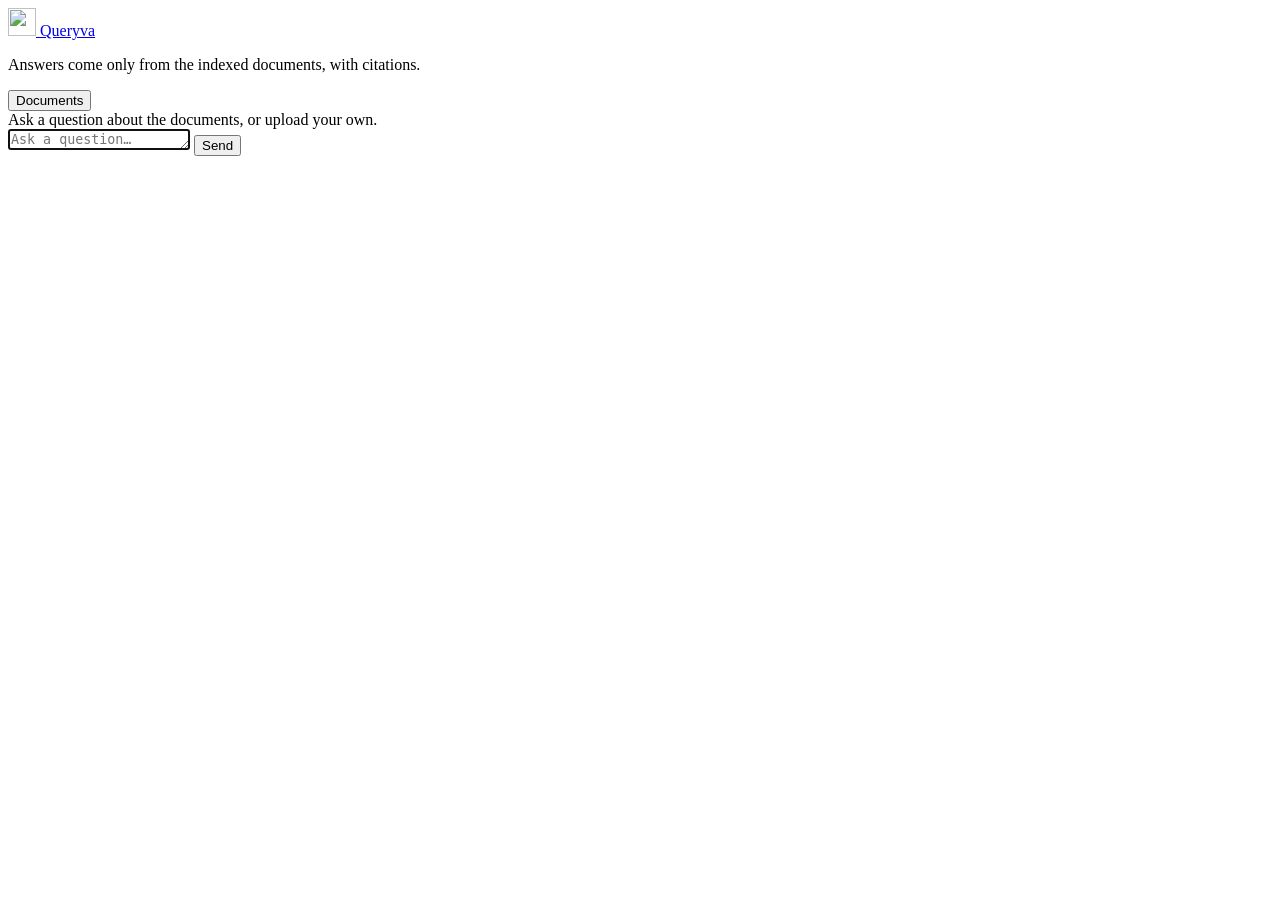
==== public/chat/index.html @ 9b909dff "Add Queryva landing page and rebrand the chat - New landing page at / based on the Queryva design: h" ====
<!doctype html>
<html lang="en">
<head>
  <meta charset="utf-8" />
  <meta name="viewport" content="width=device-width, initial-scale=1" />
  <title>Queryva · Chat</title>
  <meta name="description" content="Ask questions about your documents and get answers with citations." />
  <link rel="icon" href="/favicon.svg" type="image/svg+xml" />
  <link rel="preconnect" href="https://fonts.googleapis.com" />
  <link rel="preconnect" href="https://fonts.gstatic.com" crossorigin />
  <link href="https://fonts.googleapis.com/css2?family=Plus+Jakarta+Sans:wght@400;500;600;700;800&display=swap" rel="stylesheet" />
  <link rel="stylesheet" href="/style.css" />
</head>
<body>
  <main class="app">
    <header class="top">
      <div>
        <a class="brand" href="/" aria-label="Queryva home">
          <img src="/favicon.svg" alt="" width="28" height="28" />
          <span>Queryva</span>
        </a>
        <p class="sub">Answers come only from the indexed documents, with citations.</p>
      </div>
      <button id="docs-toggle" class="docs-toggle" type="button" aria-expanded="false" aria-controls="docs">
        Documents <span id="docs-count" class="count"></span>
      </button>
    </header>

    <section id="docs" class="docs" hidden>
      <div id="drop" class="drop">
        <input id="file" type="file" accept=".docx,.pdf,.md,.markdown,.mdx,.txt" multiple hidden />
        <button id="pick" type="button" class="pick">Upload a document</button>
        <span class="hint">or drop it here · DOCX, PDF, MD, TXT · <span id="limits">max 4 MB</span></span>
      </div>
      <p class="privacy">Uploads are private to this browser and deleted after <span id="ttl">24</span> hours.</p>
      <div id="upload-status" class="status" role="status" aria-live="polite"></div>

      <h2>Your documents</h2>
      <ul id="uploads" class="doclist"><li class="muted">None yet.</li></ul>

      <details>
        <summary>Sample documents (<span id="sample-count">0</span>)</summary>
        <ul id="samples" class="doclist"></ul>
      </details>
    </section>

    <section id="log" class="log" aria-live="polite">
      <div class="empty" id="empty">Ask a question about the documents, or upload your own.</div>
    </section>

    <form id="form" class="composer">
      <textarea id="input" rows="1" maxlength="2000" placeholder="Ask a question…" autofocus></textarea>
      <button id="send" type="submit">Send</button>
    </form>
  </main>

  <template id="msg-tpl">
    <article class="msg">
      <div class="body"></div>
      <div class="cites"></div>
      <div class="cite-detail" hidden></div>
    </article>
  </template>

  <script src="/app.js"></script>
</body>
</html>
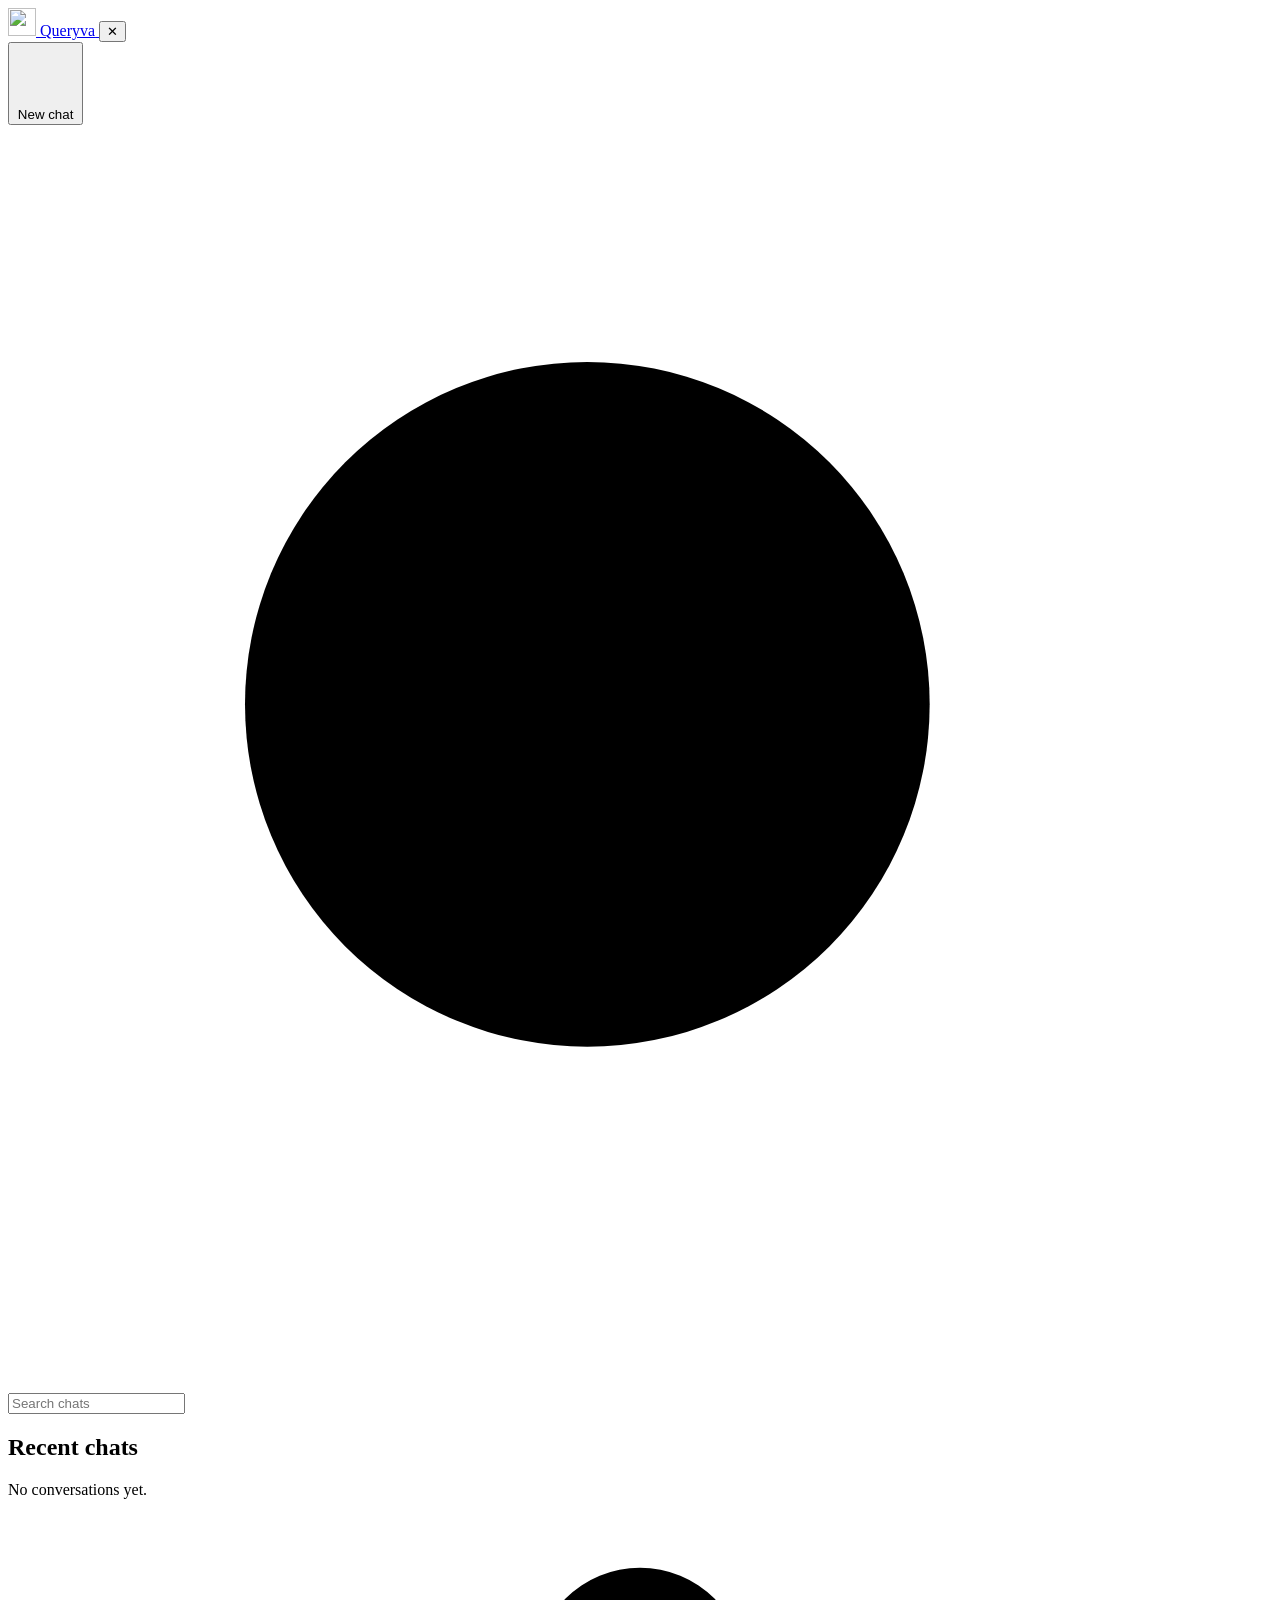
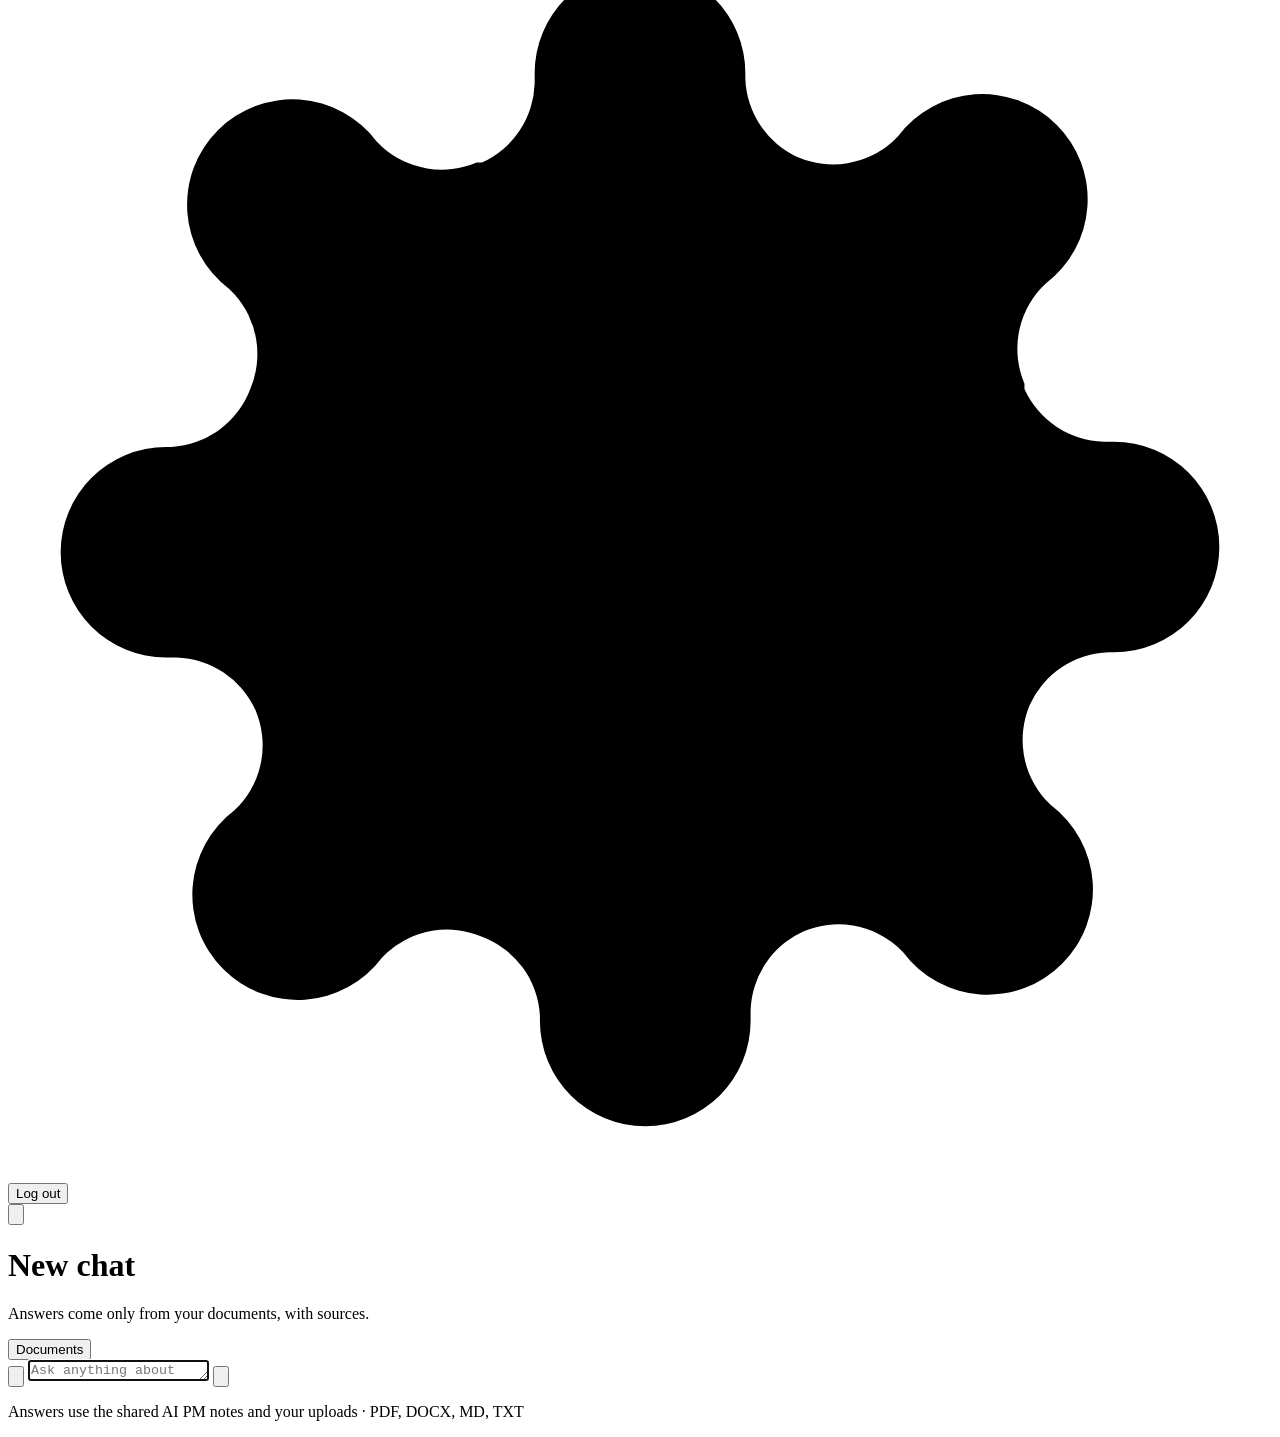
==== commit 26b2b5ea: "Add accounts, chat history, follow-ups and a redesigned chat UI Accounts (Supabase Auth) - Sign up, " ====
--- a/public/chat/index.html
+++ b/public/chat/index.html
@@ -11,57 +11,109 @@
   <link href="https://fonts.googleapis.com/css2?family=Plus+Jakarta+Sans:wght@400;500;600;700;800&display=swap" rel="stylesheet" />
   <link rel="stylesheet" href="/style.css" />
 </head>
-<body>
-  <main class="app">
-    <header class="top">
-      <div>
+<body class="is-loading">
+  <div class="shell">
+    <!-- Left: history -->
+    <aside id="sidebar" class="sidebar" aria-label="Chat history">
+      <div class="side-top">
         <a class="brand" href="/" aria-label="Queryva home">
           <img src="/favicon.svg" alt="" width="28" height="28" />
           <span>Queryva</span>
         </a>
-        <p class="sub">Answers come only from the indexed documents, with citations.</p>
+        <button id="side-close" class="icon-btn only-mobile" type="button" aria-label="Close history">✕</button>
       </div>
-      <button id="docs-toggle" class="docs-toggle" type="button" aria-expanded="false" aria-controls="docs">
-        Documents <span id="docs-count" class="count"></span>
+      <button id="new-chat" class="new-chat" type="button">
+        <svg viewBox="0 0 24 24" aria-hidden="true"><path d="M12 5v14M5 12h14"/></svg> New chat
       </button>
-    </header>
+      <label class="search">
+        <svg viewBox="0 0 24 24" aria-hidden="true"><circle cx="11" cy="11" r="6.5"/><path d="M20 20l-4.2-4.2"/></svg>
+        <input id="history-search" type="search" placeholder="Search chats" aria-label="Search chats" autocomplete="off" />
+      </label>
+      <h2 class="side-label">Recent chats</h2>
+      <nav id="history" class="history"><p class="muted side-empty">No conversations yet.</p></nav>
+      <div class="side-foot">
+        <span id="avatar" class="avatar" aria-hidden="true"></span>
+        <span id="user-email" class="user-email" title=""></span>
+        <a class="icon-link" href="/settings/" aria-label="Settings" title="Settings">
+          <svg viewBox="0 0 24 24" aria-hidden="true"><circle cx="12" cy="12" r="3"/><path d="M19.4 15a1.7 1.7 0 0 0 .3 1.8l.1.1a2 2 0 1 1-2.8 2.8l-.1-.1a1.7 1.7 0 0 0-1.8-.3 1.7 1.7 0 0 0-1 1.5V21a2 2 0 1 1-4 0v-.1a1.7 1.7 0 0 0-1.1-1.5 1.7 1.7 0 0 0-1.8.3l-.1.1a2 2 0 1 1-2.8-2.8l.1-.1a1.7 1.7 0 0 0 .3-1.8 1.7 1.7 0 0 0-1.5-1H3a2 2 0 1 1 0-4h.1a1.7 1.7 0 0 0 1.5-1.1 1.7 1.7 0 0 0-.3-1.8l-.1-.1a2 2 0 1 1 2.8-2.8l.1.1a1.7 1.7 0 0 0 1.8.3H9a1.7 1.7 0 0 0 1-1.5V3a2 2 0 1 1 4 0v.1a1.7 1.7 0 0 0 1 1.5 1.7 1.7 0 0 0 1.8-.3l.1-.1a2 2 0 1 1 2.8 2.8l-.1.1a1.7 1.7 0 0 0-.3 1.8V9a1.7 1.7 0 0 0 1.5 1H21a2 2 0 1 1 0 4h-.1a1.7 1.7 0 0 0-1.5 1z"/></svg>
+        </a>
+        <button id="logout" class="link-btn" type="button">Log out</button>
+      </div>
+    </aside>
+    <div id="scrim" class="scrim" hidden></div>
 
-    <section id="docs" class="docs" hidden>
-      <div id="drop" class="drop">
-        <input id="file" type="file" accept=".docx,.pdf,.md,.markdown,.mdx,.txt" multiple hidden />
-        <button id="pick" type="button" class="pick">Upload a document</button>
-        <span class="hint">or drop it here · DOCX, PDF, MD, TXT · <span id="limits">max 4 MB</span></span>
+    <!-- Middle: chat -->
+    <main class="app">
+      <header class="top">
+        <button id="side-open" class="icon-btn only-mobile" type="button" aria-label="Open history" aria-controls="sidebar">
+          <svg viewBox="0 0 24 24" aria-hidden="true"><path d="M4 6h16M4 12h16M4 18h16"/></svg>
+        </button>
+        <div class="top-title">
+          <h1 id="conv-title">New chat</h1>
+          <p id="scope" class="sub">Answers come only from your documents, with sources.</p>
+        </div>
+        <button id="docs-toggle" class="docs-toggle" type="button" aria-expanded="false" aria-controls="docs">
+          Documents <span id="docs-count" class="count"></span>
+        </button>
+      </header>
+
+      <section id="docs" class="docs" hidden>
+        <div id="drop" class="drop">
+          <input id="file" type="file" accept=".docx,.pdf,.md,.markdown,.mdx,.txt" multiple hidden />
+          <button id="pick" type="button" class="pick">Upload a document</button>
+          <span class="hint">or drop it here · DOCX, PDF, MD, TXT · <span id="limits">max 4 MB</span></span>
+        </div>
+        <p class="privacy">Uploads are private to your account and kept until you remove them.</p>
+        <div id="upload-status" class="status" role="status" aria-live="polite"></div>
+
+        <h2>Your documents</h2>
+        <ul id="uploads" class="doclist"><li class="muted">None yet.</li></ul>
+
+        <details>
+          <summary>Shared documents (<span id="sample-count">0</span>)</summary>
+          <ul id="samples" class="doclist"></ul>
+        </details>
+      </section>
+
+      <section id="log" class="log" aria-live="polite"></section>
+
+      <form id="form" class="composer">
+        <div class="composer-box">
+          <button id="attach" class="attach" type="button" aria-label="Upload a document" title="Upload a document">
+            <svg viewBox="0 0 24 24" aria-hidden="true"><path d="M21 11.5l-8.6 8.6a5.5 5.5 0 0 1-7.8-7.8l8.6-8.6a3.7 3.7 0 0 1 5.2 5.2l-8.6 8.6a1.8 1.8 0 0 1-2.6-2.6l7.9-7.9"/></svg>
+          </button>
+          <textarea id="input" rows="1" maxlength="2000" placeholder="Ask anything about your documents…" autofocus></textarea>
+          <button id="send" type="submit" aria-label="Send">
+            <svg viewBox="0 0 24 24" aria-hidden="true"><path d="M4 12l16-8-6 16-2.5-6.5z"/></svg>
+          </button>
+        </div>
+        <p class="composer-hint">Answers use the shared AI PM notes and your uploads · PDF, DOCX, MD, TXT</p>
+      </form>
+    </main>
+
+    <!-- Right: sources for the selected answer -->
+    <aside id="sources" class="sources" aria-label="Sources" hidden>
+      <div class="src-head">
+        <div>
+          <h2>Sources</h2>
+          <p id="src-summary" class="src-summary"></p>
+        </div>
+        <button id="src-close" class="icon-btn" type="button" aria-label="Close sources">✕</button>
       </div>
-      <p class="privacy">Uploads are private to this browser and deleted after <span id="ttl">24</span> hours.</p>
-      <div id="upload-status" class="status" role="status" aria-live="polite"></div>
-
-      <h2>Your documents</h2>
-      <ul id="uploads" class="doclist"><li class="muted">None yet.</li></ul>
-
-      <details>
-        <summary>Sample documents (<span id="sample-count">0</span>)</summary>
-        <ul id="samples" class="doclist"></ul>
-      </details>
-    </section>
-
-    <section id="log" class="log" aria-live="polite">
-      <div class="empty" id="empty">Ask a question about the documents, or upload your own.</div>
-    </section>
-
-    <form id="form" class="composer">
-      <textarea id="input" rows="1" maxlength="2000" placeholder="Ask a question…" autofocus></textarea>
-      <button id="send" type="submit">Send</button>
-    </form>
-  </main>
+      <ol id="src-list" class="src-list"></ol>
+    </aside>
+  </div>
 
   <template id="msg-tpl">
     <article class="msg">
       <div class="body"></div>
       <div class="cites"></div>
-      <div class="cite-detail" hidden></div>
     </article>
   </template>
 
+  <script src="https://cdn.jsdelivr.net/npm/@supabase/supabase-js@2/dist/umd/supabase.min.js"></script>
+  <script src="/auth.js"></script>
+  <script src="/markdown.js"></script>
   <script src="/app.js"></script>
 </body>
 </html>
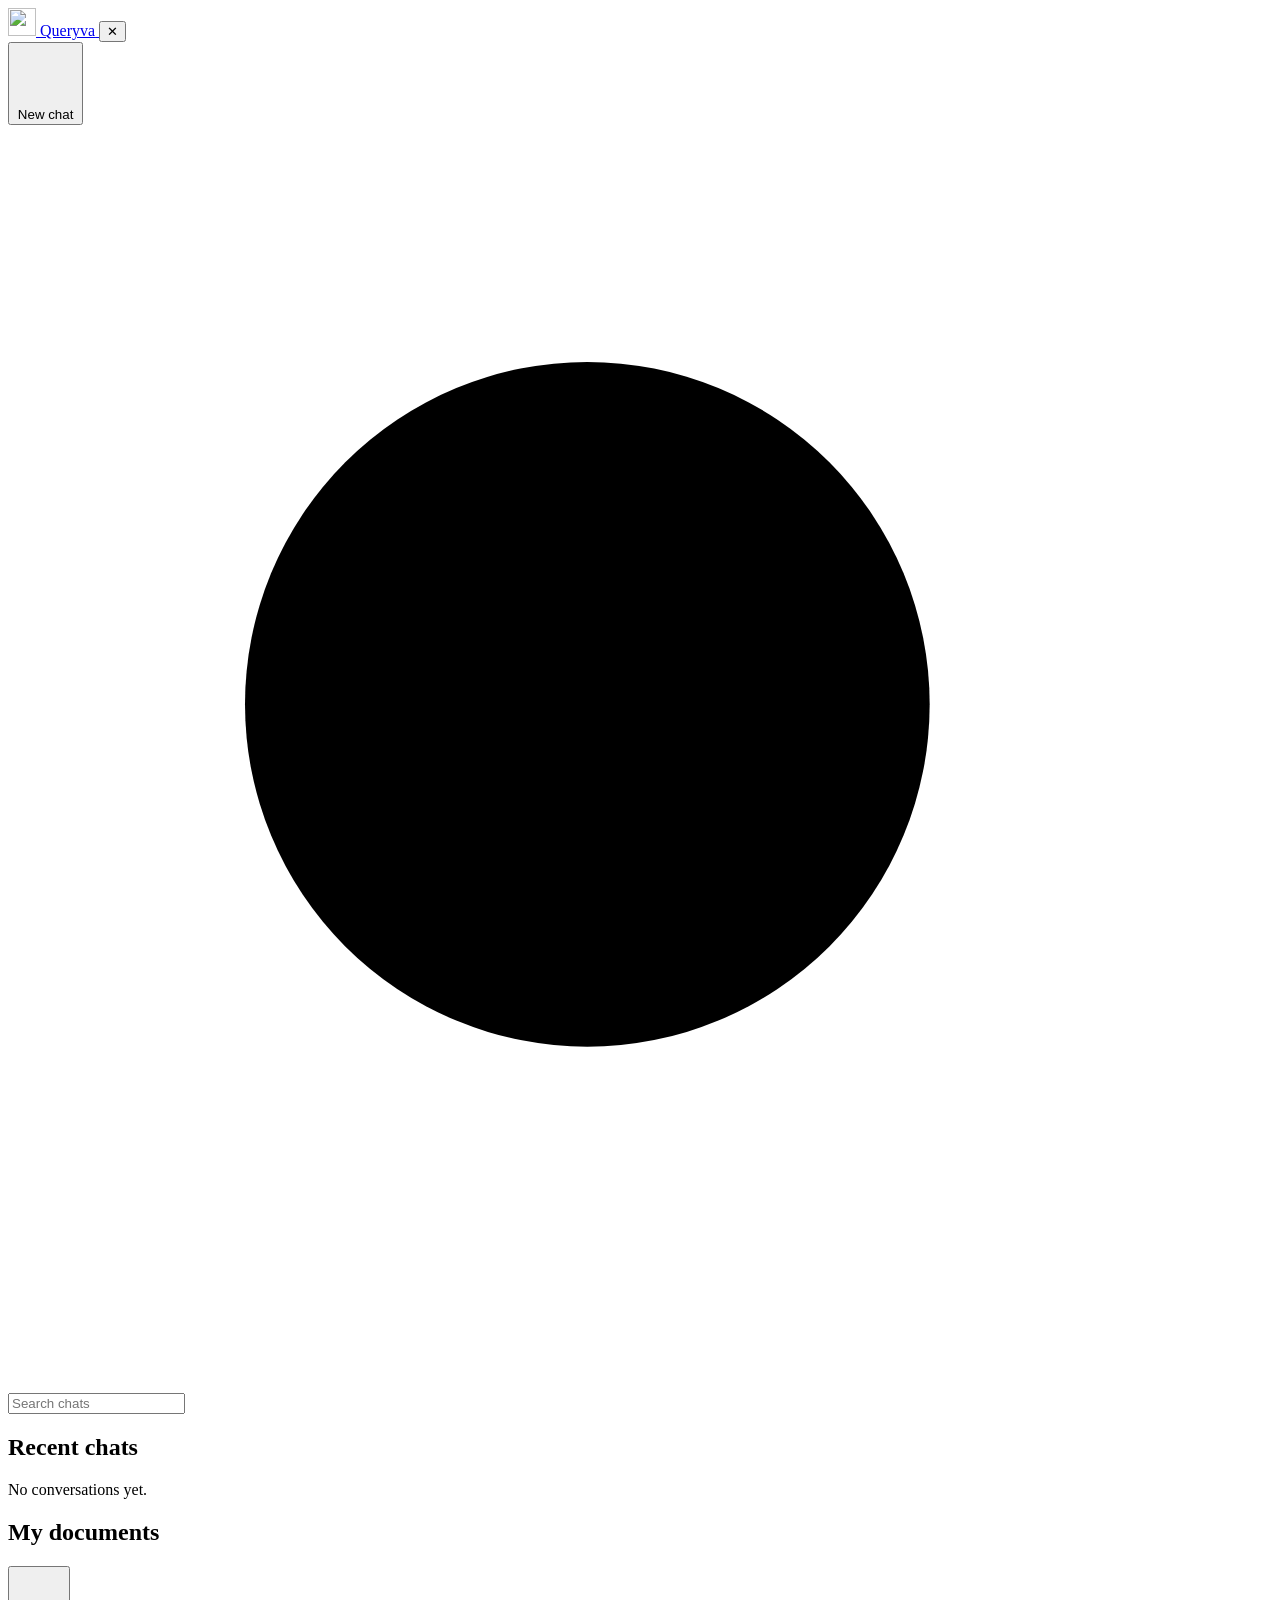
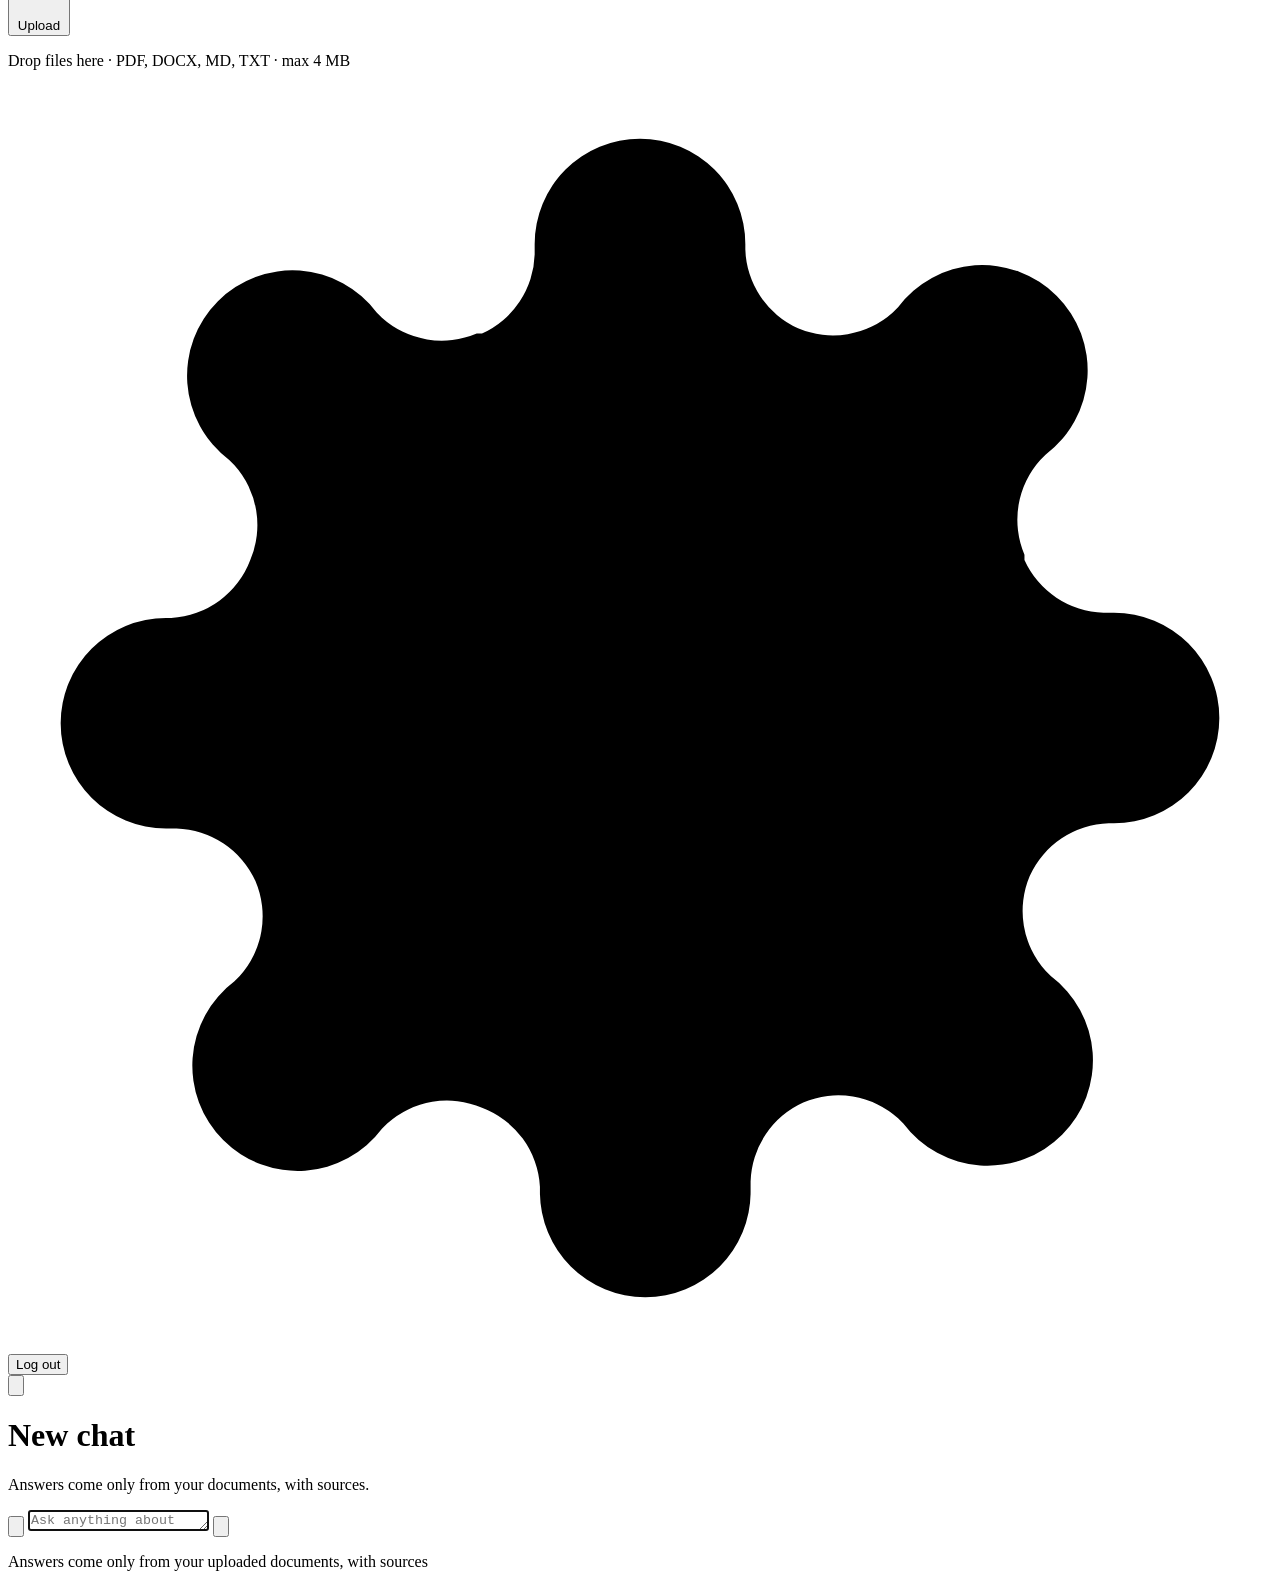
==== commit 63fb47ac: "Users search only their own uploads; documents move into the sidebar - Chat retrieval excludes the s" ====
--- a/public/chat/index.html
+++ b/public/chat/index.html
@@ -31,6 +31,22 @@
       </label>
       <h2 class="side-label">Recent chats</h2>
       <nav id="history" class="history"><p class="muted side-empty">No conversations yet.</p></nav>
+
+      <section id="docs" class="side-docs" aria-labelledby="docs-label">
+        <div class="side-docs-head">
+          <h2 id="docs-label" class="side-label">My documents <span id="docs-count" class="count"></span></h2>
+          <button id="pick" type="button" class="add-doc" aria-label="Upload a document">
+            <svg viewBox="0 0 24 24" aria-hidden="true"><path d="M12 5v14M5 12h14"/></svg> Upload
+          </button>
+        </div>
+        <input id="file" type="file" accept=".docx,.pdf,.md,.markdown,.mdx,.txt" multiple hidden />
+        <div id="drop" class="drop">
+          <ul id="uploads" class="doclist"></ul>
+          <p class="drop-hint">Drop files here · PDF, DOCX, MD, TXT · <span id="limits">max 4 MB</span></p>
+        </div>
+        <div id="upload-status" class="status" role="status" aria-live="polite"></div>
+      </section>
+
       <div class="side-foot">
         <span id="avatar" class="avatar" aria-hidden="true"></span>
         <span id="user-email" class="user-email" title=""></span>
@@ -52,28 +68,7 @@
           <h1 id="conv-title">New chat</h1>
           <p id="scope" class="sub">Answers come only from your documents, with sources.</p>
         </div>
-        <button id="docs-toggle" class="docs-toggle" type="button" aria-expanded="false" aria-controls="docs">
-          Documents <span id="docs-count" class="count"></span>
-        </button>
       </header>
-
-      <section id="docs" class="docs" hidden>
-        <div id="drop" class="drop">
-          <input id="file" type="file" accept=".docx,.pdf,.md,.markdown,.mdx,.txt" multiple hidden />
-          <button id="pick" type="button" class="pick">Upload a document</button>
-          <span class="hint">or drop it here · DOCX, PDF, MD, TXT · <span id="limits">max 4 MB</span></span>
-        </div>
-        <p class="privacy">Uploads are private to your account and kept until you remove them.</p>
-        <div id="upload-status" class="status" role="status" aria-live="polite"></div>
-
-        <h2>Your documents</h2>
-        <ul id="uploads" class="doclist"><li class="muted">None yet.</li></ul>
-
-        <details>
-          <summary>Shared documents (<span id="sample-count">0</span>)</summary>
-          <ul id="samples" class="doclist"></ul>
-        </details>
-      </section>
 
       <section id="log" class="log" aria-live="polite"></section>
 
@@ -87,7 +82,7 @@
             <svg viewBox="0 0 24 24" aria-hidden="true"><path d="M4 12l16-8-6 16-2.5-6.5z"/></svg>
           </button>
         </div>
-        <p class="composer-hint">Answers use the shared AI PM notes and your uploads · PDF, DOCX, MD, TXT</p>
+        <p class="composer-hint">Answers come only from your uploaded documents, with sources</p>
       </form>
     </main>
 
